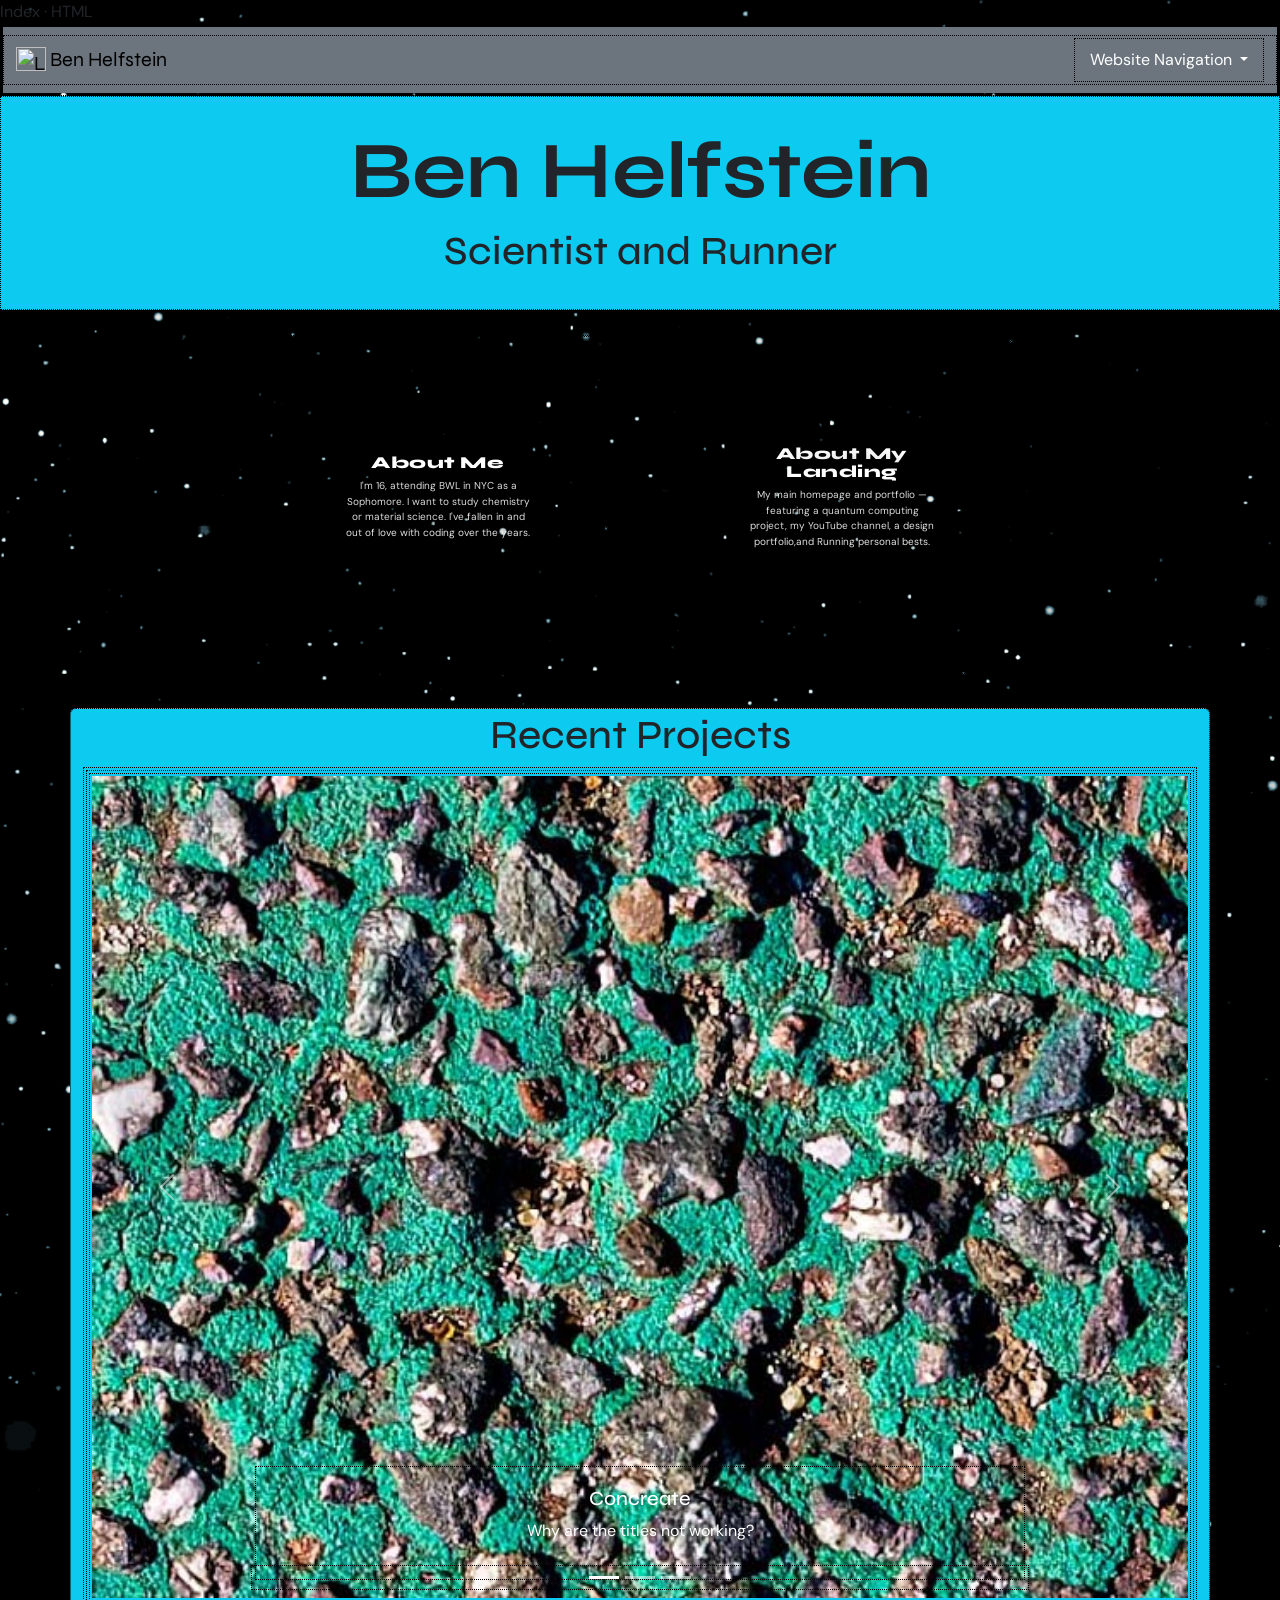
==== index.html @ 1215c71d "Updsated looks of paged, added name, and" ====
Index · HTML
<!DOCTYPE html>
<html lang="en">

<head>
  <title>Ben's Home</title>
  <meta charset="UTF-8">
  <meta name="viewport" content="width=device-width, initial-scale=1.0"> 
  <!-- Bootstrap CSS & JS -->
  <link href="https://cdn.jsdelivr.net/npm/bootstrap@5.3.3/dist/css/bootstrap.min.css" rel="stylesheet">
  <script src="https://cdn.jsdelivr.net/npm/bootstrap@5.3.3/dist/js/bootstrap.bundle.min.js"></script>
  <!-- Custom CSS -->
  <link href="style.css" rel="stylesheet">
  <!-- Icosahedron fonts -->
  <link href="https://fonts.googleapis.com/css2?family=Syne:wght@700;800&family=DM+Sans:wght@400;500&display=swap" rel="stylesheet">
</head>

<body class="spacy">
  <!-- Navigation section with dropdown tab -->
  <div>

    <!-- logo with title -->
    <nav class="navbar bg-secondary">
      <div class="container-fluid">
        <a class="navbar-brand" href="#">
          <img src="/docs/5.3/assets/brand/bootstrap-logo.svg" alt="Logo" width="30" height="24" class="d-inline-block align-text-top">
          Ben Helfstein
        </a>

        <!-- dropdown button for navigation -->
        <div class="dropdown">
          <button class="btn btn-secondary dropdown-toggle" type="button" data-bs-toggle="dropdown" aria-expanded="false">
            Website Navigation
          </button>
          <ul class="dropdown-menu">
            <li><a class="dropdown-item" href="Quantum_Abacus.html">Quantum Abacus</a></li>
            <li><a class="dropdown-item" href="Youtube.html">Youtube</a></li>
            <li><a class="dropdown-item" href="">Running Stats</a></li>
          </ul>
        </div>
      </div>
    </nav>
  </div>

  <!-- hero section -->
  <div class="hero container-fluid bg-info">
    <br>
    <h1 class="text-center display-1 fw-bold">Ben Helfstein</h1>
    <h1 class="text-center">Scientist and Runner</h1>
    <br>
  </div>

  <!-- about me and the website — replaced with icosahedrons -->
  <div class="ico-section">

    <div class="ico-card" id="wrap-a">
      <div class="ico-overlay">
        <h4>About Me</h4>
        <p>I'm 16, attending BWL in NYC as a Sophomore. I want to study chemistry or material science. I've fallen in and out of love with coding over the years.</p>
      </div>
    </div>

    <div class="ico-card" id="wrap-b">
      <div class="ico-overlay">
        <h4>About My Landing</h4>
        <p>My main homepage and portfolio — featuring a quantum computing project, my YouTube channel, a design portfolio,and Running personal bests.</p>
      </div>
    </div>

  </div>

  <!-- Slideshow of recent projects -->
  <div class="container bg-info rounded text-center">
    <h1>Recent Projects</h1>
    <div id="carouselExampleCaptions" class="carousel slide">
      <div class="carousel-indicators">
        <button type="button" data-bs-target="#carouselExampleCaptions" data-bs-slide-to="0" class="active" aria-current="true" aria-label="Slide 1"></button>
        <button type="button" data-bs-target="#carouselExampleCaptions" data-bs-slide-to="1" aria-label="Slide 2"></button>
        <button type="button" data-bs-target="#carouselExampleCaptions" data-bs-slide-to="2" aria-label="Slide 3"></button>
      </div>
      <div class="carousel-inner">
        <div class="carousel-item active">
          <img src="Image/concrete_green_paint_texture_pp.jpg" class="d-block w-100" alt="...">
          <div class="carousel-caption d-none d-md-block">
            <h5>Concreate</h5>
            <p>Why are the titles not working?</p>
          </div>
        </div>
        <div class="carousel-item">
      <img src="..." class="d-block w-100" alt="...">
      <div class="carousel-caption d-none d-md-block">
        <h5>Second slide label</h5>
        <p>Some representative placeholder content for the second slide.</p>
          </div>
        </div>
        <div class="carousel-item">
          <img src="..." class="d-block w-100" alt="...">
          <div class="carousel-caption d-none d-md-block">
            <h5>Third slide label</h5>
            <p>Some representative placeholder content for the third slide.</p>
          </div>
        </div>
      </div>
      <button class="carousel-control-prev" type="button" data-bs-target="#carouselExampleCaptions" data-bs-slide="prev">
        <span class="carousel-control-prev-icon" aria-hidden="true"></span>
        <span class="visually-hidden">Previous</span>
      </button>
      <button class="carousel-control-next" type="button" data-bs-target="#carouselExampleCaptions" data-bs-slide="next">
        <span class="carousel-control-next-icon" aria-hidden="true"></span>
        <span class="visually-hidden">Next</span>
      </button>
    </div>
  </div>



  <!-- Three.js for icosahedrons (from Claude)-->
  <script src="https://cdnjs.cloudflare.com/ajax/libs/three.js/r128/three.min.js"></script>
  <script>
    function buildIco(wrapId, colorA, colorB, colorC) {
      const wrap = document.getElementById(wrapId);
      const W = wrap.clientWidth;

      const renderer = new THREE.WebGLRenderer({ antialias: true, alpha: true });
      renderer.setPixelRatio(window.devicePixelRatio);
      renderer.setSize(W, W);
      wrap.insertBefore(renderer.domElement, wrap.querySelector('.ico-overlay'));

      const scene = new THREE.Scene();
      const camera = new THREE.PerspectiveCamera(45, 1, 0.1, 100);
      camera.position.set(0, 0, 3.8);

      const flatGeo = new THREE.IcosahedronGeometry(1.25, 0).toNonIndexed();
      flatGeo.computeVertexNormals();

      const posCount = flatGeo.attributes.position.count;
      const colors = new Float32Array(posCount * 3);
      const palette = [colorA, colorB, colorC];
      const c = new THREE.Color();

      for (let face = 0; face < 20; face++) {
        const variation = 0.72 + Math.random() * 0.56;
        c.set(palette[face % palette.length]);
        c.r = Math.min(1, c.r * variation);
        c.g = Math.min(1, c.g * variation);
        c.b = Math.min(1, c.b * variation);
        for (let v = 0; v < 3; v++) {
          const i = (face * 3 + v) * 3;
          colors[i] = c.r; colors[i+1] = c.g; colors[i+2] = c.b;
        }
      }
      flatGeo.setAttribute('color', new THREE.BufferAttribute(colors, 3));

      const mesh = new THREE.Mesh(flatGeo, new THREE.MeshPhongMaterial({
        vertexColors: true, flatShading: true, shininess: 65,
        specular: new THREE.Color(0x88dddd),
      }));
      scene.add(mesh);

      const wire = new THREE.Mesh(
        new THREE.IcosahedronGeometry(1.258, 0),
        new THREE.MeshBasicMaterial({ color: 0xffffff, wireframe: true, transparent: true, opacity: 0.07 })
      );
      scene.add(wire);

      scene.add(new THREE.AmbientLight(0xffffff, 0.35));
      const key = new THREE.DirectionalLight(0xffffff, 1.1);
      key.position.set(3, 4, 5); scene.add(key);
      const fill = new THREE.DirectionalLight(colorA, 0.5);
      fill.position.set(-3, -2, 2); scene.add(fill);
      const rim = new THREE.DirectionalLight(0x88eeff, 0.4);
      rim.position.set(0, -4, -3); scene.add(rim);

      let dragging = false, px = 0, py = 0, vx = 0, vy = 0;
      const el = renderer.domElement;

      el.addEventListener('mousedown',  e => { dragging = true;  px = e.clientX; py = e.clientY; vx = vy = 0; });
      window.addEventListener('mouseup', () => { dragging = false; });
      window.addEventListener('mousemove', e => {
        if (!dragging) return;
        vx = (e.clientX - px) * 0.01; vy = (e.clientY - py) * 0.01;
        mesh.rotation.y += vx; mesh.rotation.x += vy;
        wire.rotation.copy(mesh.rotation);
        px = e.clientX; py = e.clientY;
      });
      el.addEventListener('touchstart', e => { dragging = true; px = e.touches[0].clientX; py = e.touches[0].clientY; }, { passive: true });
      el.addEventListener('touchend',   () => { dragging = false; });
      el.addEventListener('touchmove',  e => {
        if (!dragging) return;
        vx = (e.touches[0].clientX - px) * 0.01; vy = (e.touches[0].clientY - py) * 0.01;
        mesh.rotation.y += vx; mesh.rotation.x += vy;
        wire.rotation.copy(mesh.rotation);
        px = e.touches[0].clientX; py = e.touches[0].clientY;
      }, { passive: true });

      new ResizeObserver(() => {
        const s = wrap.clientWidth;
        renderer.setSize(s, s);
      }).observe(wrap);

      (function tick() {
        requestAnimationFrame(tick);
        if (!dragging) {
          vx *= 0.92; vy *= 0.92;
          mesh.rotation.y += vx + 0.004;
          mesh.rotation.x += vy + 0.0015;
          wire.rotation.copy(mesh.rotation);
        }
        renderer.render(scene, camera);
      })();
    }

    buildIco('wrap-a', '#1a6e6e', '#0e3d5c', '#2a9d8f');
    buildIco('wrap-b', '#1e3a8a', '#2d4fa3', '#4169b8');
  </script>
</body>
</html>
---- style.css ----
div {
    border: 1px dotted black;
    padding: 2px;
}

.spacy {
    background: url(Image/vecteezy_dust-sand-cloud-on-a-dusty-road-from-a-car-scattering-trail_22510474.jpg);
    background-size: cover;
}

.metal {
    background: url(Image/concrete_green_paint_texture_pp.jpg);
    color: orangered;
}

/* More Styling from Claude */
    /* Apply the fonts site-wide */
    body { font-family: 'DM Sans', sans-serif; }
    h1, h2, h3, h4, h5, h6, .navbar-brand { font-family: 'Syne', sans-serif; }

    /* ── Icosahedron card styles ── */
    .ico-section {
      display: flex;
      justify-content: center;
      align-items: center;
      gap: clamp(1.5rem, 5vw, 4rem);
      padding: 1.5rem 2rem 2rem;
      flex-wrap: wrap;
    }

    .ico-card {
      position: relative;
      width: clamp(260px, 38vw, 340px);
      aspect-ratio: 1 / 1;
      cursor: grab;
      flex-shrink: 0;
      container-type: inline-size;
    }
    .ico-card:active { cursor: grabbing; }

    .ico-card canvas {
      position: absolute;
      inset: 0;
      width: 100% !important;
      height: 100% !important;
      display: block;
      z-index: 1;
    }

    .ico-overlay {
      position: absolute;
      inset: 0;
      z-index: 2;
      pointer-events: none;
      display: flex;
      flex-direction: column;
      justify-content: center;
      align-items: center;
      text-align: center;
      padding: 22%;
    }

    .ico-overlay h4 {
      font-family: 'Syne', sans-serif;
      font-size: 5cqi;
      font-weight: 800;
      color: #ffffff;
      letter-spacing: 0.03em;
      line-height: 1.1;
      margin-bottom: 0.35em;
      text-shadow:
        0 1px 10px rgba(0,0,0,0.95),
        0 0  24px rgba(0,0,0,0.7);
    }

    .ico-overlay p {
      font-family: 'DM Sans', sans-serif;
      font-size: 3cqi;
      line-height: 1.55;
      color: rgba(255,255,255,0.88);
      text-shadow:
        0 1px 8px rgba(0,0,0,0.98),
        0 0 16px rgba(0,0,0,0.75);
    }
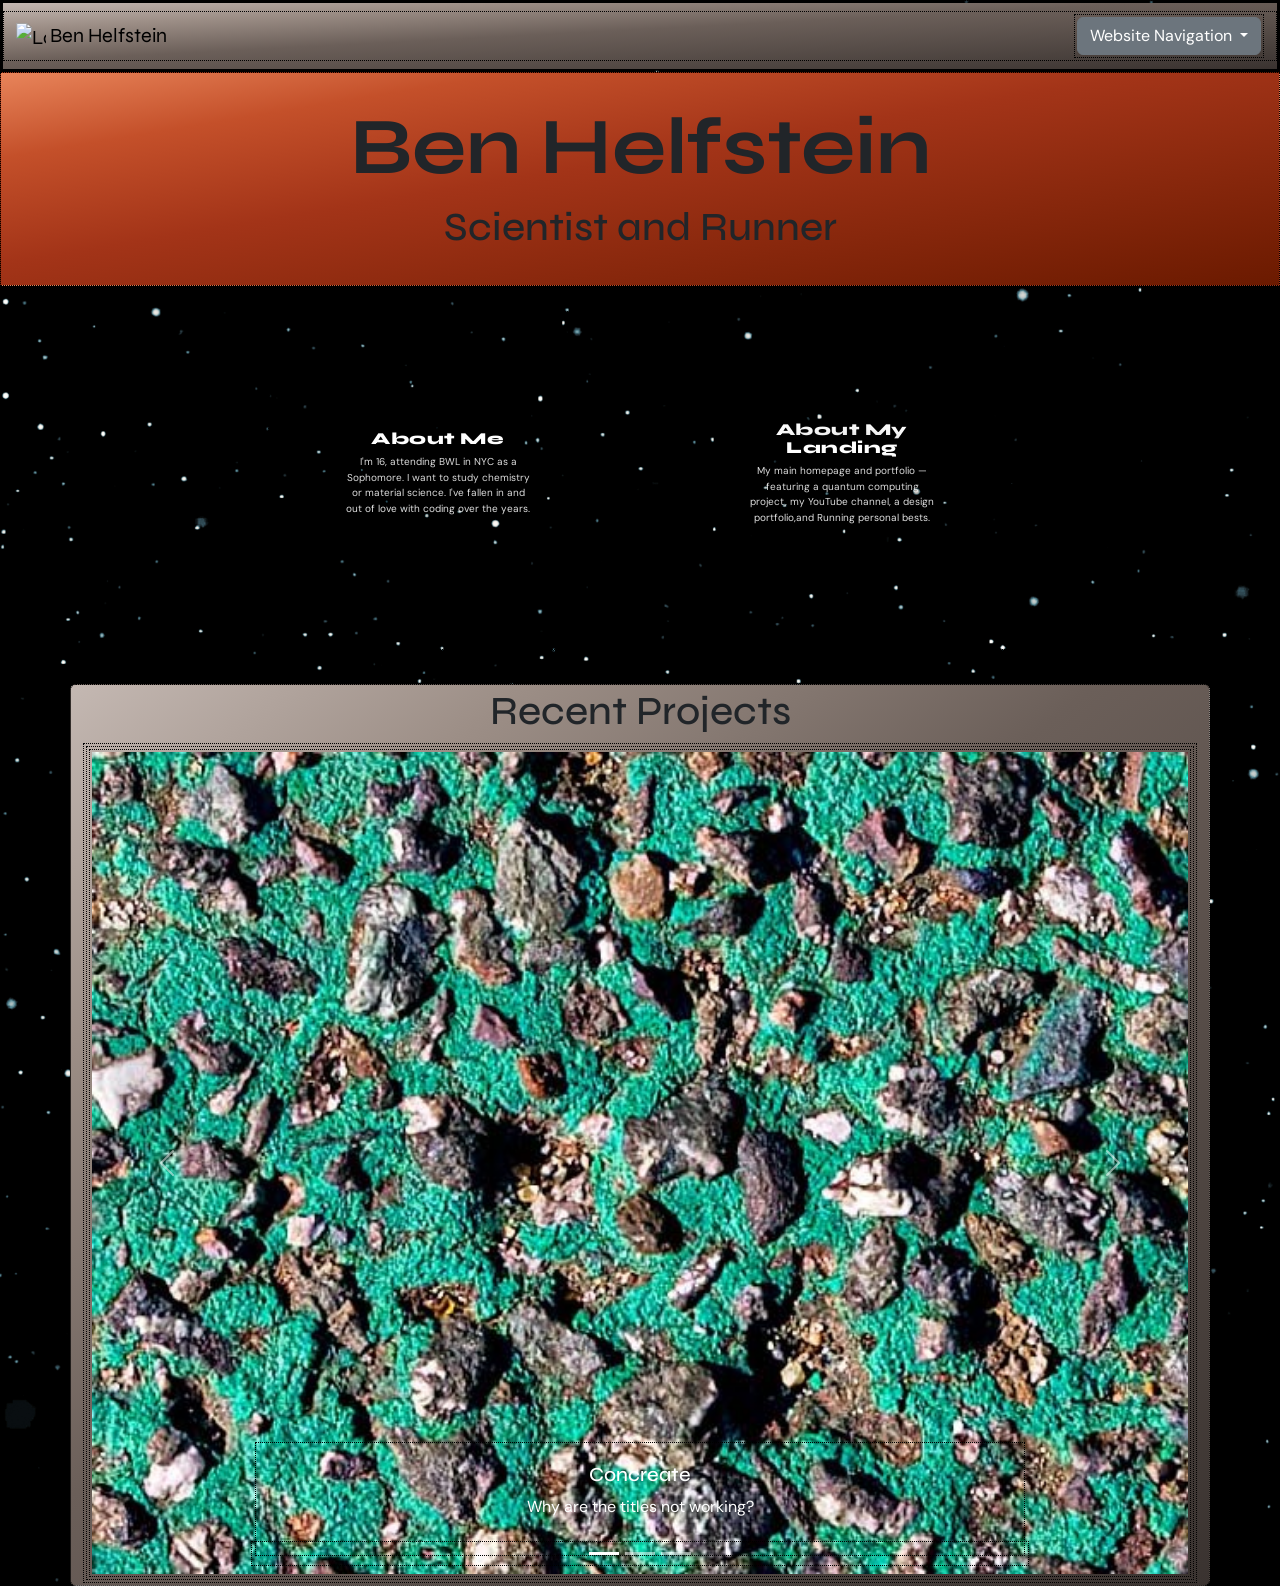
==== commit a7541adb: "Added quaNTUM  PAGE" ====
--- a/index.html
+++ b/index.html
@@ -1,4 +1,3 @@
-Index · HTML
 <!DOCTYPE html>
 <html lang="en">
 
@@ -20,7 +19,7 @@
   <div>
 
     <!-- logo with title -->
-    <nav class="navbar bg-secondary">
+    <nav class="navbar bg-warm-gray">
       <div class="container-fluid">
         <a class="navbar-brand" href="#">
           <img src="/docs/5.3/assets/brand/bootstrap-logo.svg" alt="Logo" width="30" height="24" class="d-inline-block align-text-top">
@@ -43,7 +42,7 @@
   </div>
 
   <!-- hero section -->
-  <div class="hero container-fluid bg-info">
+  <div class="hero container-fluid bg-terracotta">
     <br>
     <h1 class="text-center display-1 fw-bold">Ben Helfstein</h1>
     <h1 class="text-center">Scientist and Runner</h1>
@@ -70,7 +69,7 @@
   </div>
 
   <!-- Slideshow of recent projects -->
-  <div class="container bg-info rounded text-center">
+  <div class="container bg-warm-gray rounded text-center">
     <h1>Recent Projects</h1>
     <div id="carouselExampleCaptions" class="carousel slide">
       <div class="carousel-indicators">
@@ -210,8 +209,9 @@
       })();
     }
 
-    buildIco('wrap-a', '#1a6e6e', '#0e3d5c', '#2a9d8f');
-    buildIco('wrap-b', '#1e3a8a', '#2d4fa3', '#4169b8');
+    buildIco('wrap-a', '#8b2500', '#a33418', '#6b1a00');
+    buildIco('wrap-b', '#7a6e68', '#9c8e86', '#5c524e');
   </script>
+
 </body>
 </html>
--- a/style.css
+++ b/style.css
@@ -3,6 +3,8 @@
     padding: 2px;
 }
 
+
+/* Background colors images */
 .spacy {
     background: url(Image/vecteezy_dust-sand-cloud-on-a-dusty-road-from-a-car-scattering-trail_22510474.jpg);
     background-size: cover;
@@ -12,6 +14,26 @@
     background: url(Image/concrete_green_paint_texture_pp.jpg);
     color: orangered;
 }
+
+.bg-terracotta {
+  background: linear-gradient(to bottom right,
+    #e8845a 0%,
+    #c4502a 20%,
+    #a33418 45%,
+    #6b1a00 100%
+  );
+}
+
+.bg-warm-gray {
+  background: linear-gradient(to bottom right,
+    #c4b8b2 0%,
+    #9c8e86 20%,
+    #6b5f59 45%,
+    #3a3330 100%
+  );
+}
+
+
 
 /* More Styling from Claude */
     /* Apply the fonts site-wide */
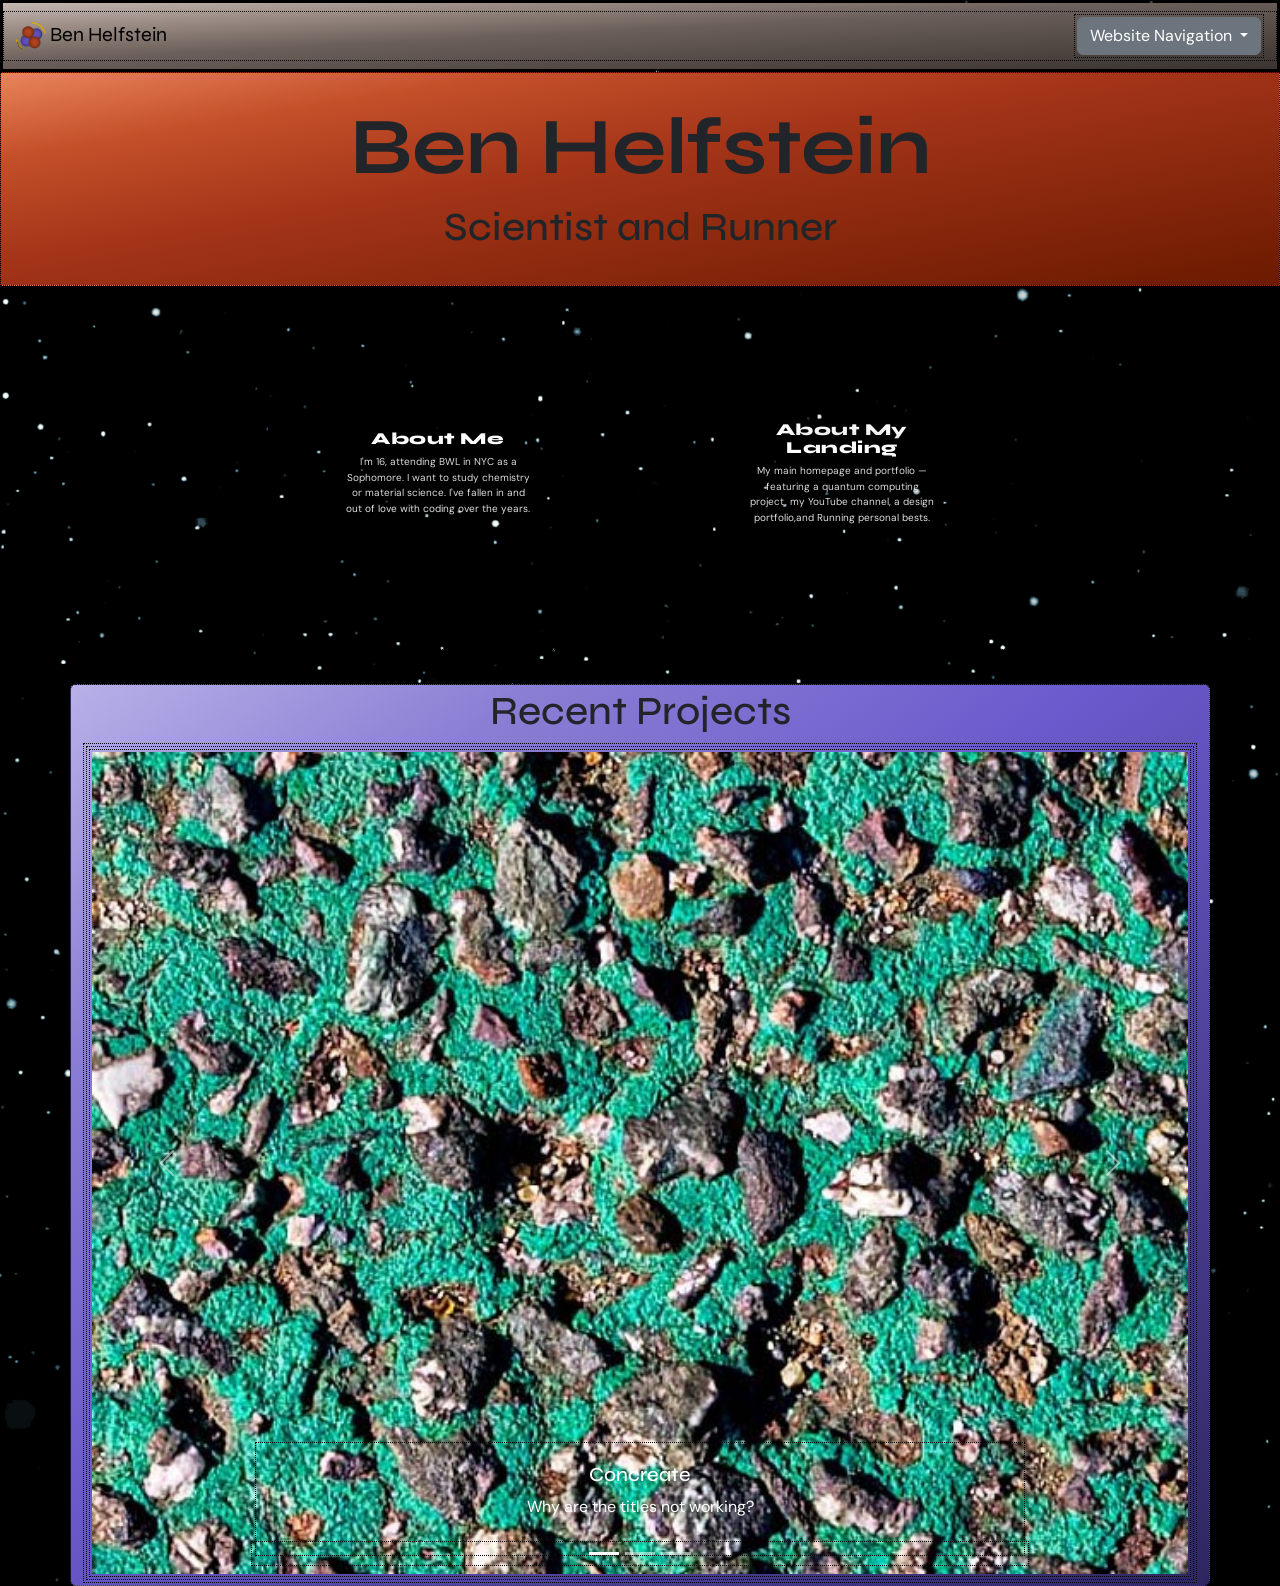
==== commit 368e7982: "Added Logo" ====
--- a/index.html
+++ b/index.html
@@ -14,7 +14,7 @@
   <link href="https://fonts.googleapis.com/css2?family=Syne:wght@700;800&family=DM+Sans:wght@400;500&display=swap" rel="stylesheet">
 </head>
 
-<body class="spacy">
+<body class="spacy font-primary">
   <!-- Navigation section with dropdown tab -->
   <div>
 
@@ -22,7 +22,7 @@
     <nav class="navbar bg-warm-gray">
       <div class="container-fluid">
         <a class="navbar-brand" href="#">
-          <img src="/docs/5.3/assets/brand/bootstrap-logo.svg" alt="Logo" width="30" height="24" class="d-inline-block align-text-top">
+          <img src="Image/Helium Logo Metalicpng.png" alt="Logo" width="30" height="30" class="d-inline-block align-text-top">
           Ben Helfstein
         </a>
 
@@ -69,7 +69,7 @@
   </div>
 
   <!-- Slideshow of recent projects -->
-  <div class="container bg-warm-gray rounded text-center">
+  <div class="container bg-slate-blue rounded text-center">
     <h1>Recent Projects</h1>
     <div id="carouselExampleCaptions" class="carousel slide">
       <div class="carousel-indicators">
--- a/style.css
+++ b/style.css
@@ -33,11 +33,19 @@
   );
 }
 
+.bg-slate-blue {
+  background: linear-gradient(to bottom right,
+    #b8b0e8 0%,
+    #8a7fd4 20%,
+    #6a5acd 45%,
+    #2e2660 100%
+  );
+}
 
 
 /* More Styling from Claude */
     /* Apply the fonts site-wide */
-    body { font-family: 'DM Sans', sans-serif; }
+    .font-primary { font-family: 'DM Sans', sans-serif; }
     h1, h2, h3, h4, h5, h6, .navbar-brand { font-family: 'Syne', sans-serif; }
 
     /* ── Icosahedron card styles ── */
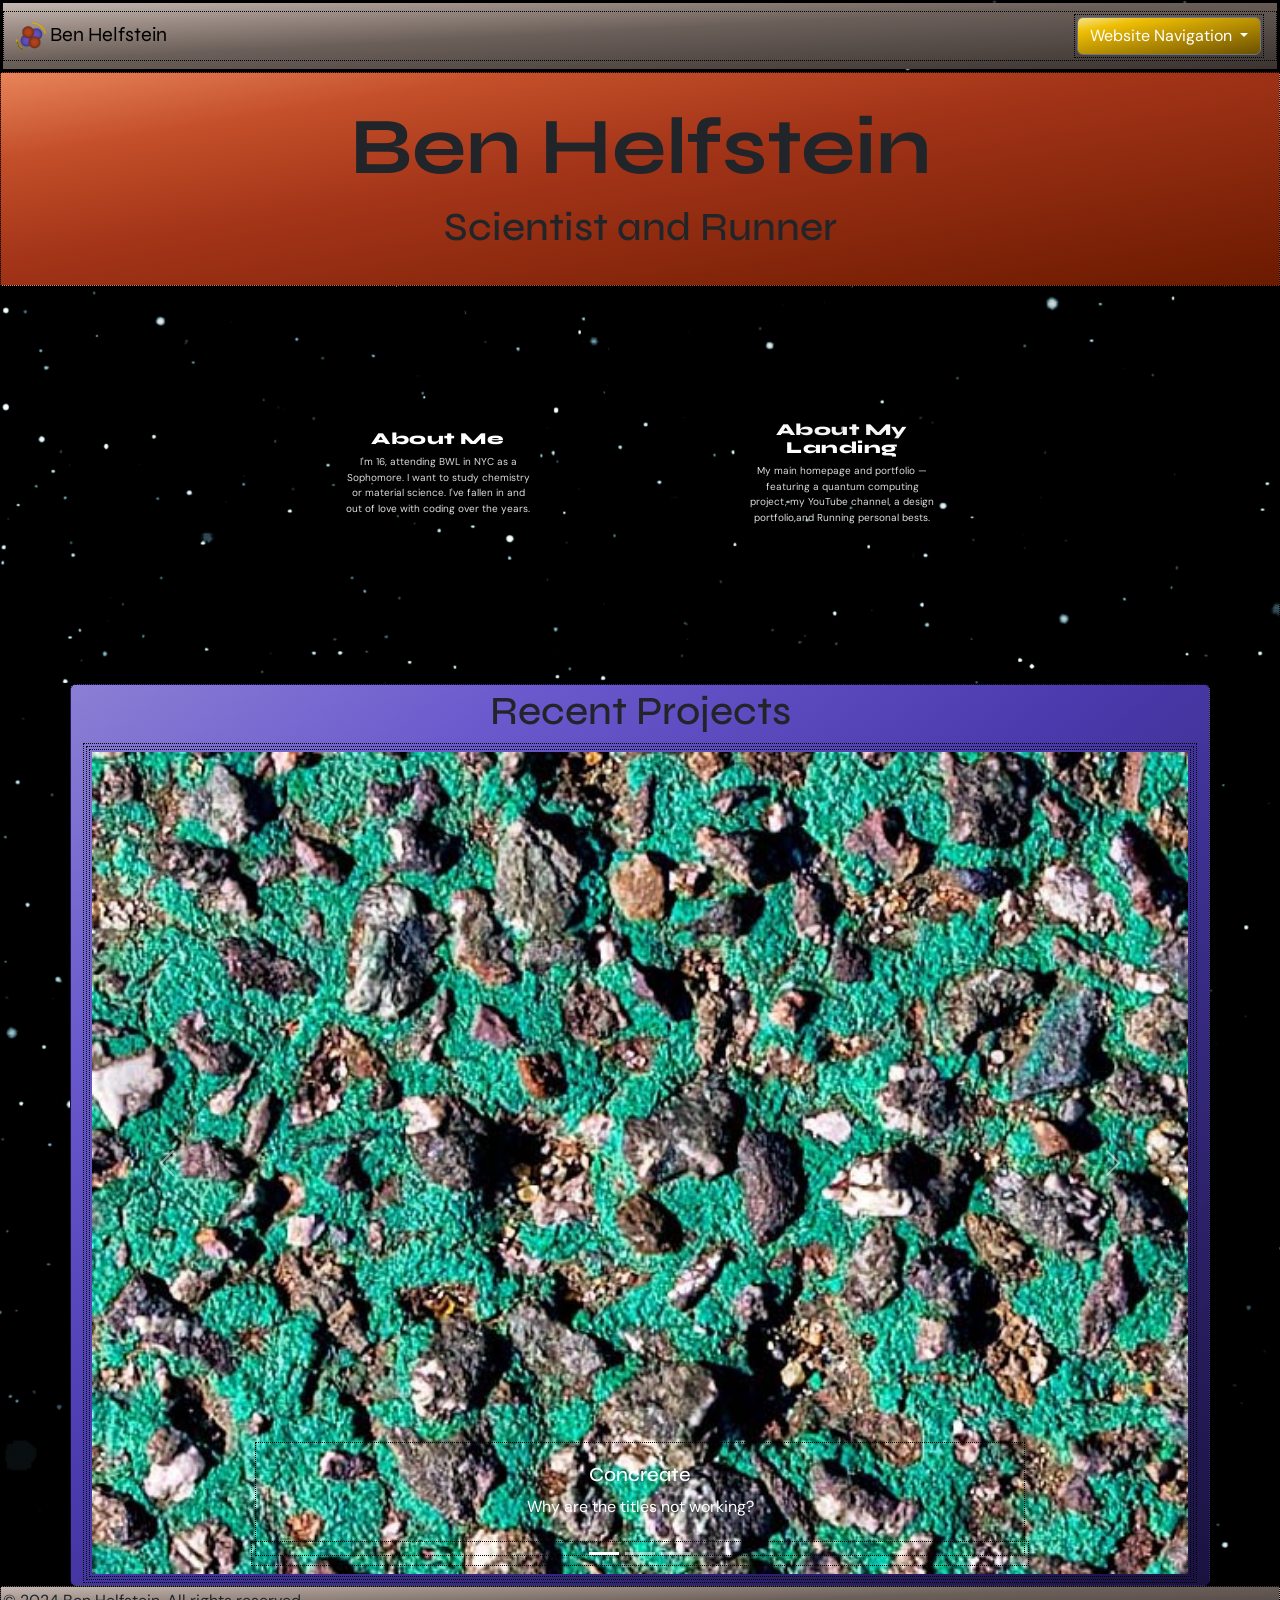
==== commit 80d4410f: "Almost done The only thing left to do is - Quantum Computing Videos - Running Page (maybe)" ====
--- a/index.html
+++ b/index.html
@@ -28,13 +28,14 @@
 
         <!-- dropdown button for navigation -->
         <div class="dropdown">
-          <button class="btn btn-secondary dropdown-toggle" type="button" data-bs-toggle="dropdown" aria-expanded="false">
+          <button class="btn btn-secondary dropdown-toggle bg-warm-gold" type="button" data-bs-toggle="dropdown" aria-expanded="false">
             Website Navigation
           </button>
           <ul class="dropdown-menu">
+            <li><a class="dropdown-item" href="index.html">Landing Page</a></li>
             <li><a class="dropdown-item" href="Quantum_Abacus.html">Quantum Abacus</a></li>
             <li><a class="dropdown-item" href="Youtube.html">Youtube</a></li>
-            <li><a class="dropdown-item" href="">Running Stats</a></li>
+            <li><a class="dropdown-item" href="https://www.athletic.net/profile/BenHelfstein/feed">Running Stats</a></li>
           </ul>
         </div>
       </div>
@@ -213,5 +214,9 @@
     buildIco('wrap-b', '#7a6e68', '#9c8e86', '#5c524e');
   </script>
 
+  <!-- Footer -->
+  <div class="footer bg-warm-gray">
+    <p>&copy; 2024 Ben Helfstein. All rights reserved.</p>
+  </div>
 </body>
 </html>
--- a/style.css
+++ b/style.css
@@ -35,13 +35,21 @@
 
 .bg-slate-blue {
   background: linear-gradient(to bottom right,
-    #b8b0e8 0%,
-    #8a7fd4 20%,
-    #6a5acd 45%,
-    #2e2660 100%
+    #8a7fd4 0%,
+    #6a5acd 20%,
+    #4a3aad 45%,
+    #1a1240 100%
   );
 }
 
+.bg-warm-gold {
+  background: linear-gradient(to bottom right,
+    #f7e48a 0%,
+    #efbf04 20%,
+    #c49a03 45%,
+    #6b5001 100%
+  );
+}
 
 /* More Styling from Claude */
     /* Apply the fonts site-wide */
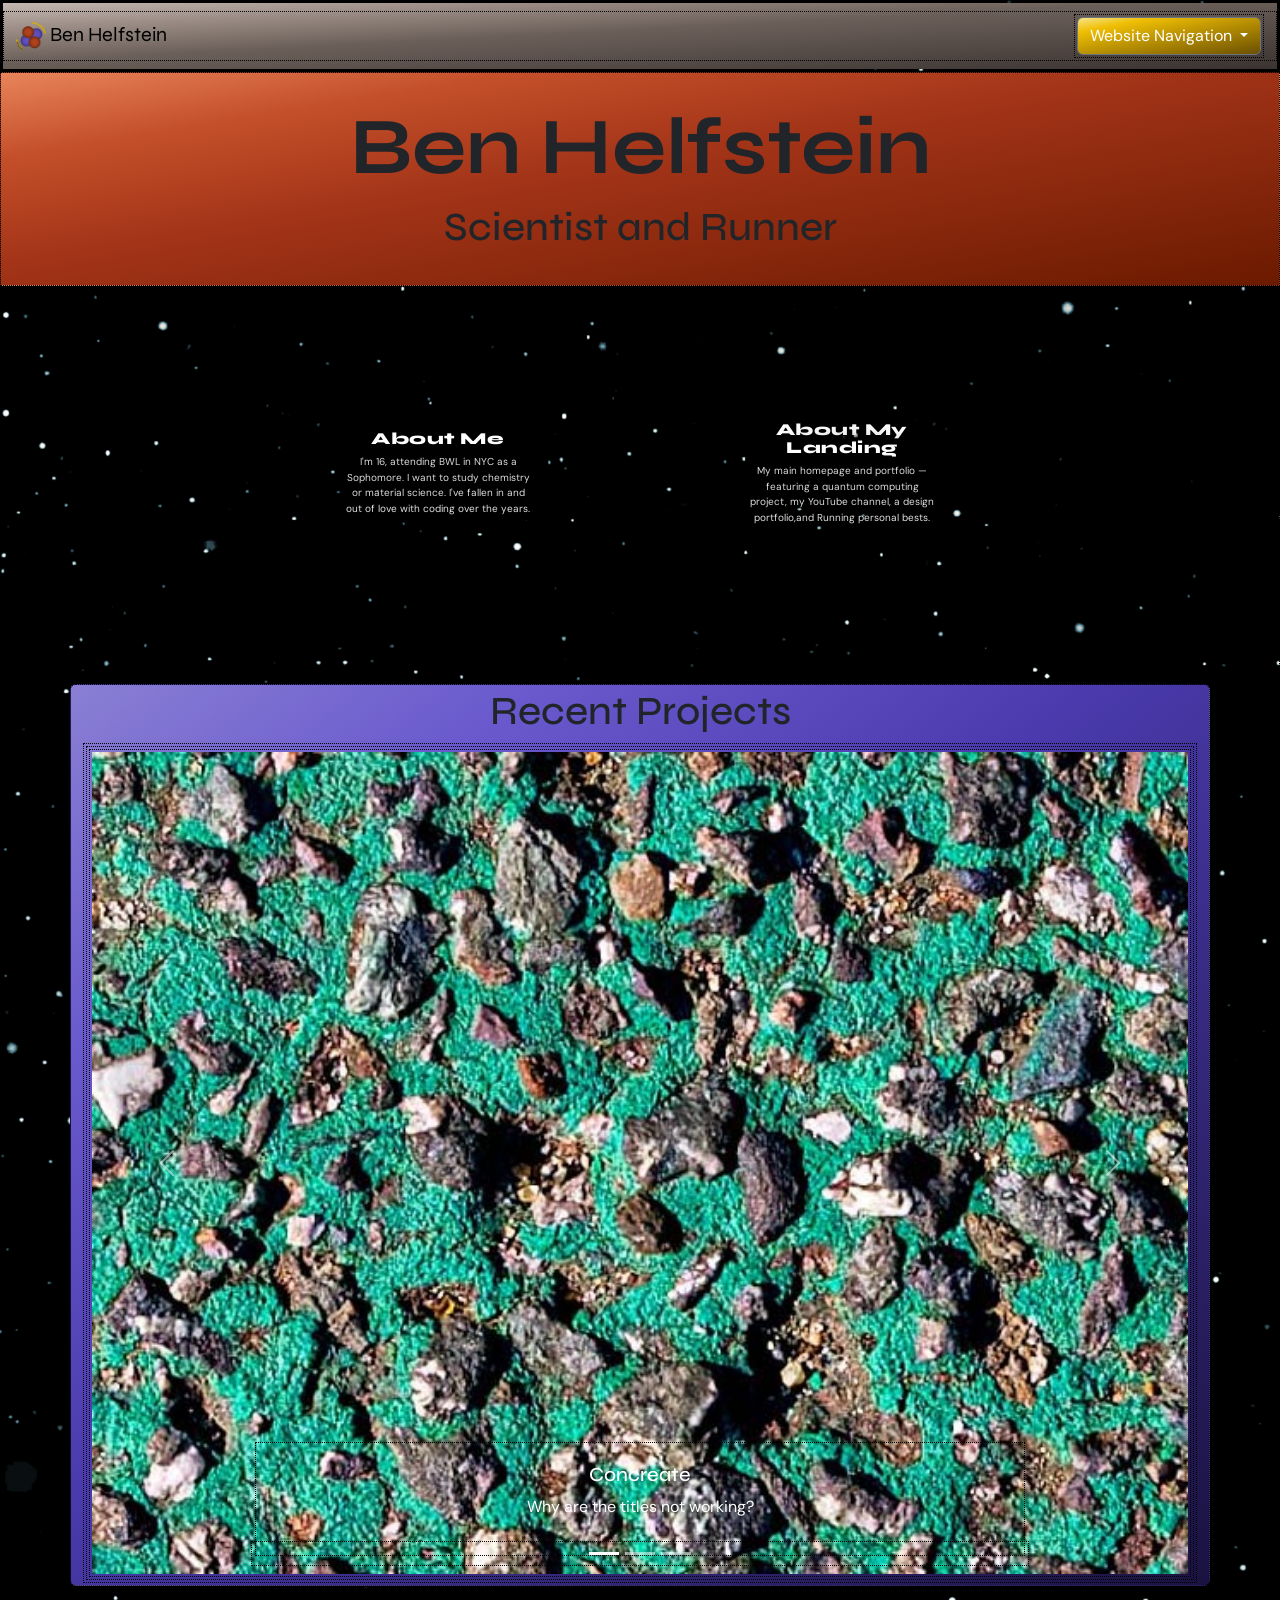
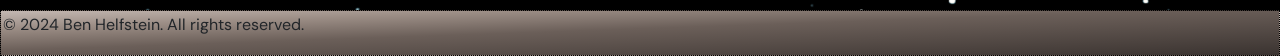
==== commit 56298a62: "Fixed Mobile View" ====
--- a/index.html
+++ b/index.html
@@ -214,6 +214,8 @@
     buildIco('wrap-b', '#7a6e68', '#9c8e86', '#5c524e');
   </script>
 
+  <br>
+
   <!-- Footer -->
   <div class="footer bg-warm-gray">
     <p>&copy; 2024 Ben Helfstein. All rights reserved.</p>
--- a/style.css
+++ b/style.css
@@ -1,6 +1,11 @@
 div {
     border: 1px dotted black;
     padding: 2px;
+}
+
+.quantumVideo {
+  -webkit-box-shadow: 2px 2px 20px 5px rgba(25,117,50,0.83); 
+  box-shadow: 2px 2px 20px 5px rgba(25,117,50,0.83);
 }
 
 
@@ -13,6 +18,11 @@
 .metal {
     background: url(Image/concrete_green_paint_texture_pp.jpg);
     color: orangered;
+}
+
+.Text-shadow-blue {
+  /* Not blue I just didnt want to go around chaning classes */
+  text-shadow: 2px 2px 9px rgba(25,117,50,0.84);
 }
 
 .bg-terracotta {
@@ -48,6 +58,15 @@
     #efbf04 20%,
     #c49a03 45%,
     #6b5001 100%
+  );
+}
+
+.bg-emerald {
+  background: linear-gradient(to bottom right,
+    #5de0a0 0%,
+    #22b573 20%,
+    #127a4a 45%,
+    #071a10 100%
   );
 }
 
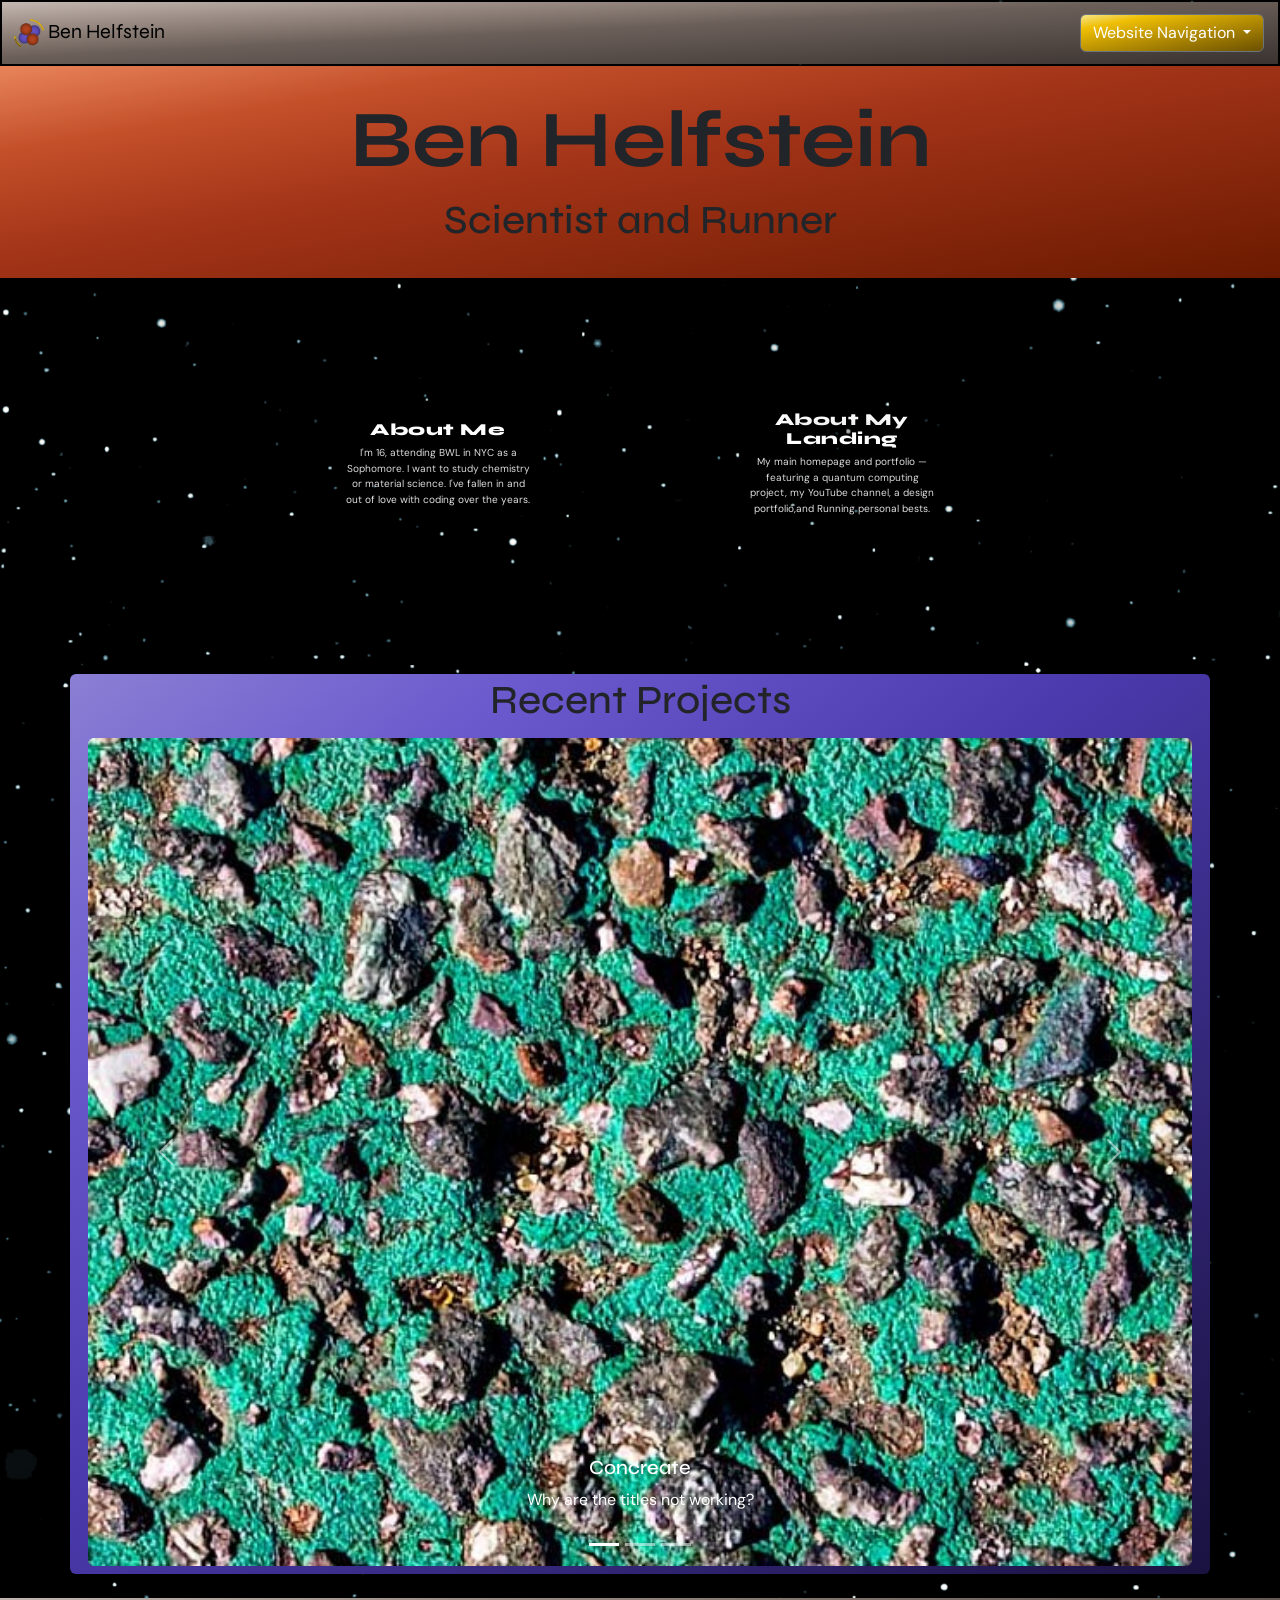
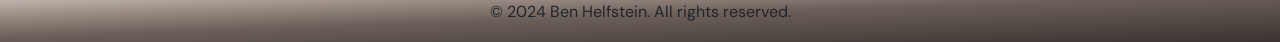
==== commit c5c06480: "Fixed formating Issues, and polisjed a bit" ====
--- a/index.html
+++ b/index.html
@@ -80,21 +80,21 @@
       </div>
       <div class="carousel-inner">
         <div class="carousel-item active">
-          <img src="Image/concrete_green_paint_texture_pp.jpg" class="d-block w-100" alt="...">
+          <img src="Image/concrete_green_paint_texture_pp.jpg" class="d-block w-100 rounded" alt="...">
           <div class="carousel-caption d-none d-md-block">
             <h5>Concreate</h5>
             <p>Why are the titles not working?</p>
           </div>
         </div>
         <div class="carousel-item">
-      <img src="..." class="d-block w-100" alt="...">
+      <img src="..." class="d-block w-100 rounded" alt="...">
       <div class="carousel-caption d-none d-md-block">
         <h5>Second slide label</h5>
         <p>Some representative placeholder content for the second slide.</p>
           </div>
         </div>
         <div class="carousel-item">
-          <img src="..." class="d-block w-100" alt="...">
+          <img src="..." class="d-block w-100 rounded" alt="...">
           <div class="carousel-caption d-none d-md-block">
             <h5>Third slide label</h5>
             <p>Some representative placeholder content for the third slide.</p>
@@ -217,7 +217,7 @@
   <br>
 
   <!-- Footer -->
-  <div class="footer bg-warm-gray">
+  <div class="footer bg-warm-gray text-center">
     <p>&copy; 2024 Ben Helfstein. All rights reserved.</p>
   </div>
 </body>
--- a/style.css
+++ b/style.css
@@ -1,5 +1,5 @@
 div {
-    border: 1px dotted black;
+    /*border: 1px dotted black;*/
     padding: 2px;
 }
 
